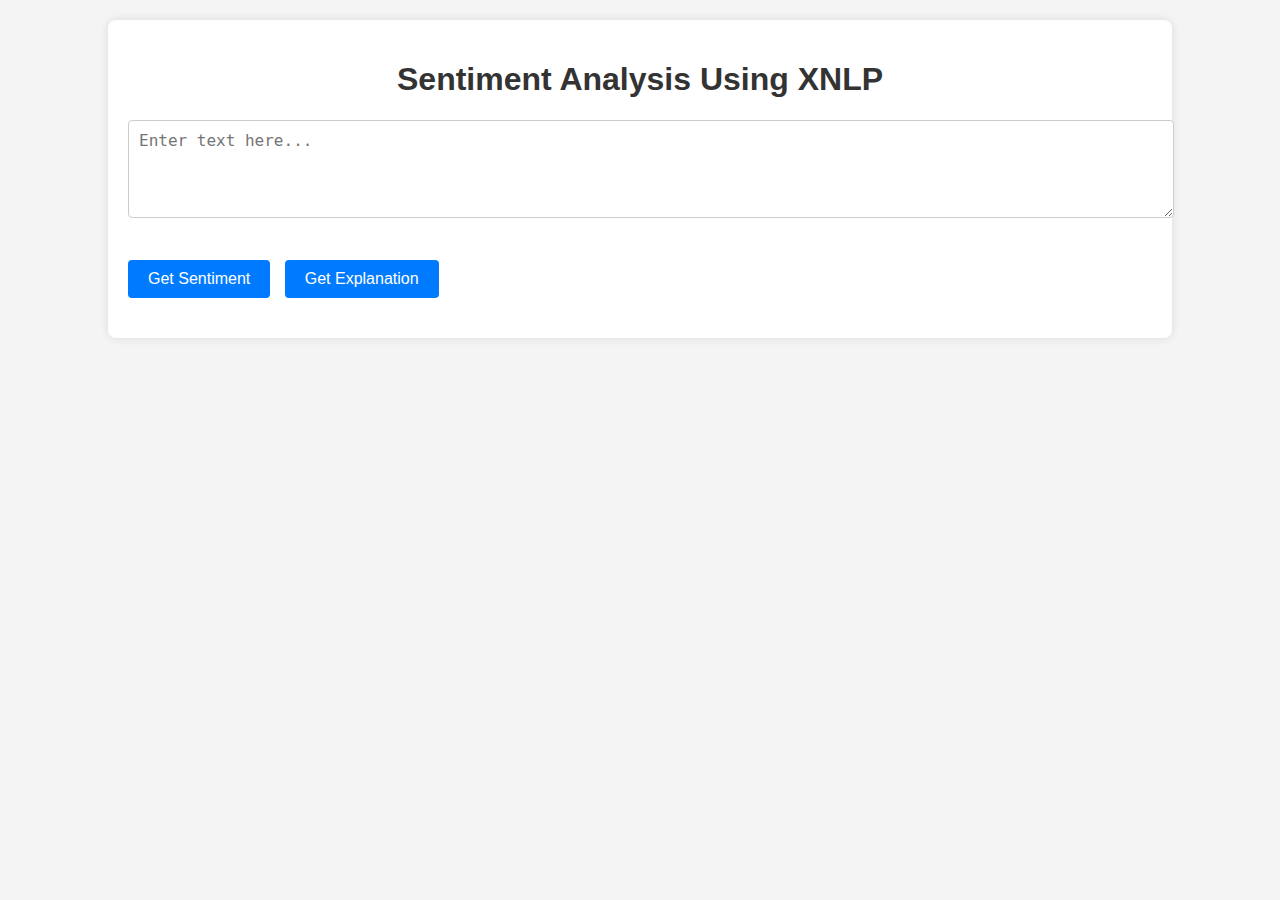
==== 2) Sentiment Analysis Using X-NLP/Frontend/index.html @ 9f80ec36 "initial commit" ====
<!DOCTYPE html>
<html lang="en">
<head>
    <meta charset="UTF-8">
    <meta name="viewport" content="width=device-width, initial-scale=1.0">
    <title>Sentiment Analysis</title>
    <link rel="stylesheet" href="styles.css">
    <script src="https://code.jquery.com/jquery-3.6.0.min.js"></script>
</head>
<body>
    <div class="container">
        <h1>Sentiment Analysis Using XNLP</h1>
        <textarea id="inputText" rows="4" cols="50" placeholder="Enter text here..."></textarea><br><br>
        <button id="getSentiment" class="btn">Get Sentiment</button>
        <button id="getExplanation" class="btn">Get Explanation</button>
        <div id="result"></div>
    </div>

    <script>
        $(document).ready(function() {
            $('#getSentiment').click(function() {
                const text = $('#inputText').val();
                $.ajax({
                    url: 'http://127.0.0.1:5000/predict',
                    type: 'POST',
                    contentType: 'application/json',
                    data: JSON.stringify({ text: text }),
                    success: function(response) {
                        $('#result').html(`<h3>Sentiment: ${response.sentiment}</h3>`);
                    }
                });
            });

            $('#getExplanation').click(function() {
                const text = $('#inputText').val();
                localStorage.setItem('inputText', text);
                window.location.href = 'explanation.html';
            });
        });
    </script>
</body>
</html>
---- 2) Sentiment Analysis Using X-NLP/Frontend/styles.css ----
body {
    font-family: Arial, sans-serif;
    background-color: #f4f4f4;
    margin: 0;
    padding: 0;
}

.container {
    width: 80%;
    margin: 20px auto;
    padding: 20px;
    background-color: white;
    box-shadow: 0 0 10px rgba(0, 0, 0, 0.1);
    border-radius: 8px;
}

h1 {
    text-align: center;
    color: #333;
}

textarea {
    width: 100%;
    padding: 10px;
    margin-bottom: 20px;
    border: 1px solid #ccc;
    border-radius: 4px;
    font-size: 16px;
}

.btn {
    padding: 10px 20px;
    color: white;
    background-color: #007bff;
    border: none;
    border-radius: 4px;
    cursor: pointer;
    font-size: 16px;
    margin-right: 10px;
}

.btn:hover {
    background-color: #0056b3;
}

#result, #originalText, #explanation {
    margin-top: 20px;
    text-align: center;
}

img {
    max-width: 100%;
    border: 1px solid #ccc;
    border-radius: 4px;
    margin-top: 20px;
}
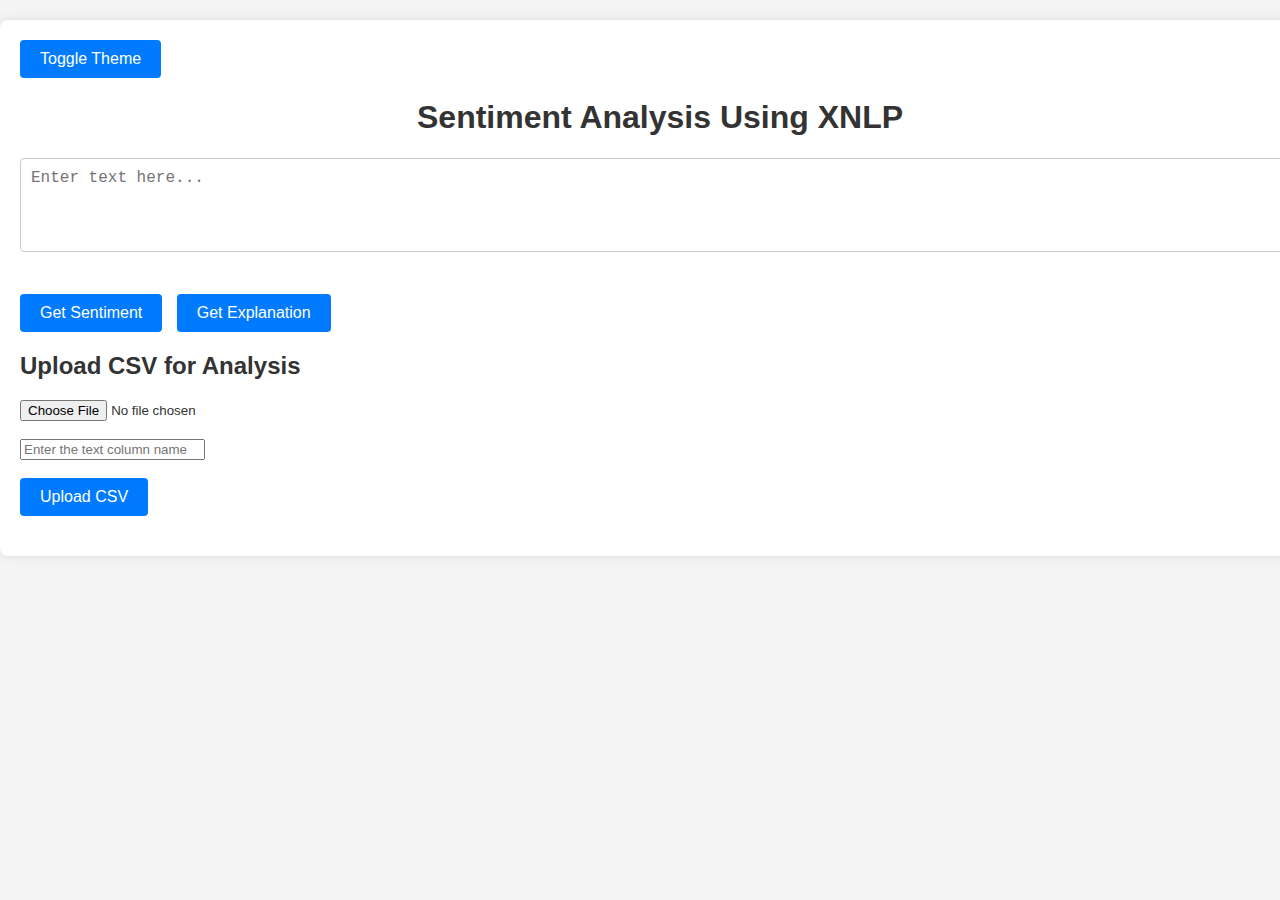
==== commit 9aeb86ad: "Update Sentiment Analysis using x_nlp" ====
--- a/2) Sentiment Analysis Using X-NLP/Frontend/index.html
+++ b/2) Sentiment Analysis Using X-NLP/Frontend/index.html
@@ -4,18 +4,27 @@
     <meta charset="UTF-8">
     <meta name="viewport" content="width=device-width, initial-scale=1.0">
     <title>Sentiment Analysis</title>
-    <link rel="stylesheet" href="styles.css">
+    <link rel="stylesheet" href="styles/styles.css">
     <script src="https://code.jquery.com/jquery-3.6.0.min.js"></script>
 </head>
 <body>
     <div class="container">
+        <button id="toggleTheme" class="btn">Toggle Theme</button>
         <h1>Sentiment Analysis Using XNLP</h1>
         <textarea id="inputText" rows="4" cols="50" placeholder="Enter text here..."></textarea><br><br>
         <button id="getSentiment" class="btn">Get Sentiment</button>
         <button id="getExplanation" class="btn">Get Explanation</button>
+        <div>
+            <h2>Upload CSV for Analysis</h2>
+            <input type="file" id="csvFile" accept=".csv"><br><br>
+            <input type="text" id="textColumnName" placeholder="Enter the text column name"><br><br>
+            <button id="uploadCsv" class="btn">Upload CSV</button>
+            <div id="loader" style="display:none;">Loading...</div>
+        </div>
         <div id="result"></div>
     </div>
 
+    <script src="js/themeToggle.js"></script>
     <script>
         $(document).ready(function() {
             $('#getSentiment').click(function() {
@@ -33,10 +42,42 @@
 
             $('#getExplanation').click(function() {
                 const text = $('#inputText').val();
-                localStorage.setItem('inputText', text);
+                localStorage.setItem('explanationText', text);
                 window.location.href = 'explanation.html';
+            });
+
+            $('#uploadCsv').click(function() {
+                const fileInput = $('#csvFile')[0];
+                const textColumnName = $('#textColumnName').val();
+                if (fileInput.files.length === 0) {
+                    alert("Please select a CSV file to upload.");
+                    return;
+                }
+                if (textColumnName.trim() === "") {
+                    alert("Please enter the text column name.");
+                    return;
+                }
+                
+                const formData = new FormData();
+                formData.append('dataset', fileInput.files[0]);
+                formData.append('text_feild', textColumnName);
+
+                localStorage.removeItem('dataProcessed');
+                localStorage.removeItem('dashboardData');
+
+                // Store the formData in localStorage
+                const fileReader = new FileReader();
+                fileReader.onload = function(event) {
+                    const fileData = event.target.result;
+                    localStorage.setItem('csvData', fileData);
+                    localStorage.setItem('textColumnName', textColumnName);
+                    // Reset the dataProcessed flag
+                    localStorage.setItem('dataProcessed', 'false');
+                    window.location.href = 'db.html';
+                };
+                fileReader.readAsDataURL(fileInput.files[0]);
             });
         });
     </script>
 </body>
-</html>+</html>
--- a/2) Sentiment Analysis Using X-NLP/Frontend/styles/styles.css
+++ b/2) Sentiment Analysis Using X-NLP/Frontend/styles/styles.css
@@ -0,0 +1,91 @@
+:root {
+    --background-color: #f4f4f4;
+    --text-color: #333;
+    --container-bg-color: white;
+    --btn-bg-color: #007bff;
+    --btn-hover-bg-color: #0056b3;
+    --input-border-color: #ccc;
+}
+
+[data-theme='dark'] {
+    --background-color: #333;
+    --text-color: #f4f4f4;
+    --container-bg-color: #444;
+    --btn-bg-color: #0056b3;
+    --btn-hover-bg-color: #003f7f;
+    --input-border-color: #555;
+}
+
+body {
+    font-family: Arial, sans-serif;
+    background-color: var(--background-color);
+    color: var(--text-color);
+    margin: 0;
+    padding: 0;
+}
+
+.container {
+    width: 100%;
+    margin: 20px auto;
+    padding: 20px;
+    background-color: var(--container-bg-color);
+    box-shadow: 0 0 10px rgba(0, 0, 0, 0.1);
+    border-radius: 8px;
+}
+
+h1 {
+    text-align: center;
+}
+
+textarea {
+    width: 100%;
+    padding: 10px;
+    margin-bottom: 20px;
+    border: 1px solid var(--input-border-color);
+    border-radius: 4px;
+    font-size: 16px;
+}
+
+.btn {
+    padding: 10px 20px;
+    color: white;
+    background-color: var(--btn-bg-color);
+    border: none;
+    border-radius: 4px;
+    cursor: pointer;
+    font-size: 16px;
+    margin-right: 10px;
+}
+
+.btn:hover {
+    background-color: var(--btn-hover-bg-color);
+}
+
+#result, #originalText, #explanation,#explanationList {
+    margin-top: 20px;
+    text-align: center;
+}
+
+img {
+    max-width: 100%;
+    border: 1px solid var(--input-border-color);
+    border-radius: 4px;
+    margin-top: 20px;
+}
+
+ul {
+    text-align: left;
+    list-style-type: none;
+    padding: 0;
+}
+
+ul li {
+    margin: 5px 0;
+}
+
+.flex-container {
+    display: flex;
+    justify-content:center;
+    align-items: center;
+    flex-direction: row;
+}